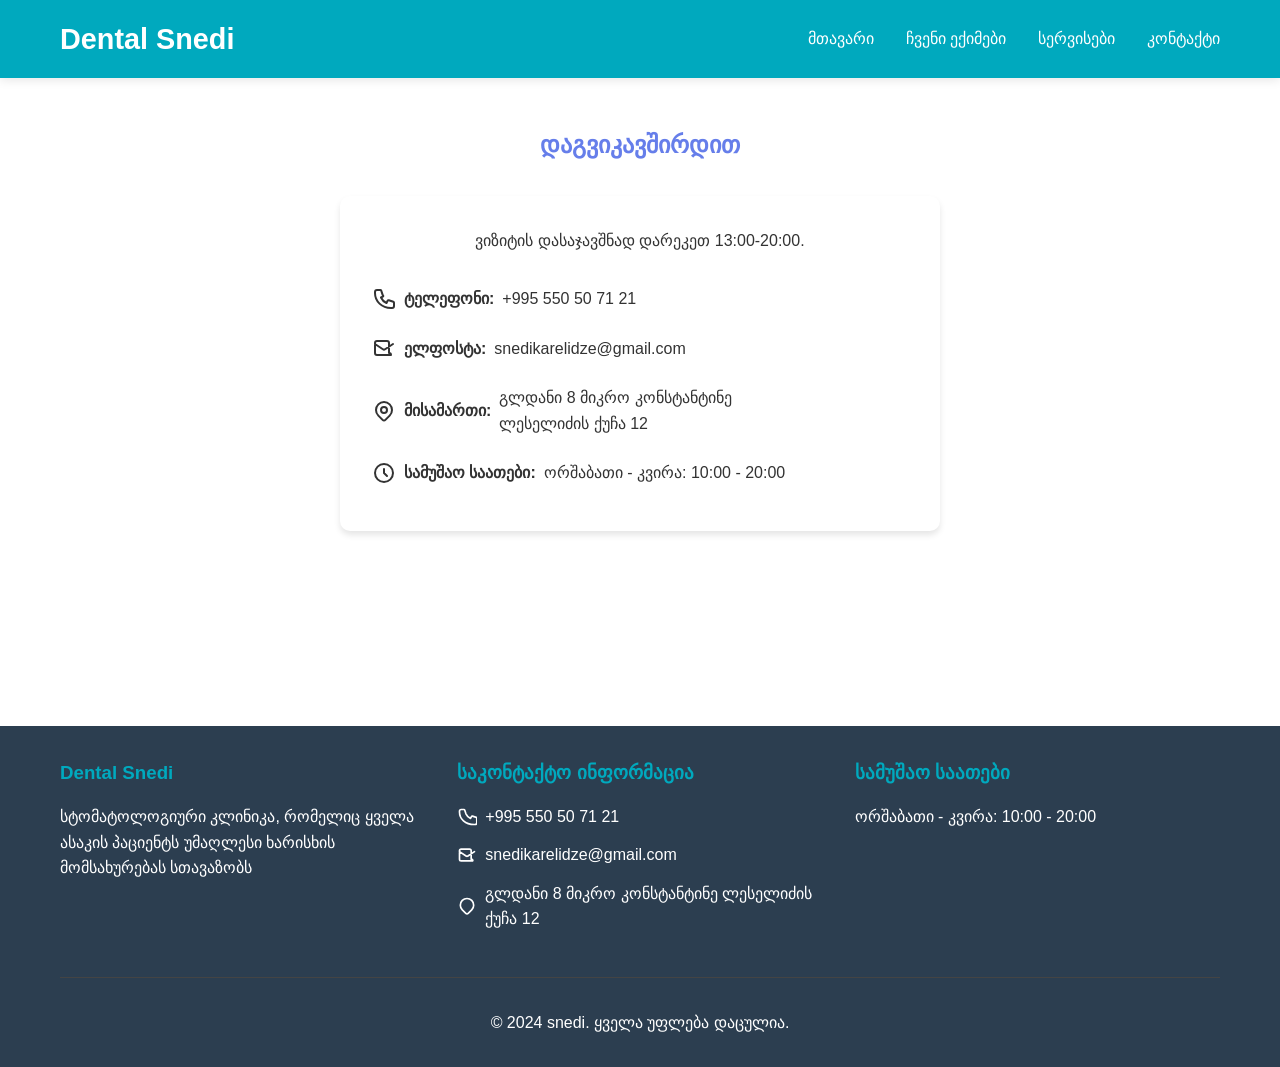
==== website/pages/contact.html @ 4deb9ffe "Add files via upload" ====
<!DOCTYPE html>
<html lang="ka">
<head>
    <meta charset="UTF-8">
    <meta name="viewport" content="width=device-width, initial-scale=1.0">
    <title>Dental Clinic Snedi </title>
    <link rel="stylesheet" href="../index.css">
</head>

<body>

<header>
    <div class="header-container">

        <div class="logo">
            <h1>Dental Snedi</h1>
        </div>

        <nav>
            <button class="menu-toggle" type="button" aria-label="Open menu" aria-expanded="false">☰</button>

            <ul id="navMenu">
                <li><a href="../index.html">მთავარი</a></li>
                <li><a href="doctors.html">ჩვენი ექიმები</a></li>
                <li><a href="services.html">სერვისები</a></li>
                <li><a href="contact.html">კონტაქტი</a></li>
            </ul>
        </nav>

    </div>
</header>

<main>

    <div class="page">

        <div class="container">

            <h2 style="text-align: center; margin-bottom: 2rem; color: #667eea;">
                დაგვიკავშირდით
            </h2>

            <div style="
                max-width: 600px;
                margin: 0 auto;
                background: white;
                padding: 2rem;
                border-radius: 10px;
                box-shadow: 0 4px 6px rgba(0,0,0,0.1);
            ">

                <p style="text-align: center; margin-bottom: 2rem;">
                     ვიზიტის დასაჯავშნად  დარეკეთ 13:00-20:00.
                </p>


                <div class="contact-item" style="margin-bottom: 1.5rem;">

                    <svg fill="none" stroke="currentColor" viewBox="0 0 24 24"
                         style="width: 24px; height: 24px;">

                        <path
                            stroke-linecap="round"
                            stroke-linejoin="round"
                            stroke-width="2"
                            d="M3 5a2 2 0 012-2h3.28a1 1 0 01.948.684l1.498 4.493a1 1 0 01.502 1.21l-2.257 1.13a11.042 11.042 0 005.516 5.516l1.13-2.257a1 1 0 011.21-.502l4.493 1.498a1 1 0 01.684.949V19a2 2 0 01-2 2h-1C9.716 21 3 14.284 3 6V5z"
                        ></path>

                    </svg>

                    <strong>ტელეფონი:</strong> +995 550 50 71 21

                </div>


                <div class="contact-item" style="margin-bottom: 1.5rem;">

                    <svg fill="none" stroke="currentColor" viewBox="0 0 24 24"
                         style="width: 24px; height: 24px;">

                        <path
                            stroke-linecap="round"
                            stroke-linejoin="round"
                            stroke-width="2"
                            d="M3 8l7.89 5.26a2 2 0 002.22 0L21 8M5 19h14a2 2 0 00-2-2V7a2 2 0 00-2-2H5a2 2 0 00-2 2v10a2 2 0 002 2z"
                        ></path>

                    </svg>

                    <strong>ელფოსტა:</strong> snedikarelidze@gmail.com

                </div>


                <div class="contact-item" style="margin-bottom: 1.5rem;">

                    <svg fill="none" stroke="currentColor" viewBox="0 0 24 24"
                         style="width: 24px; height: 24px;">

                        <path
                            stroke-linecap="round"
                            stroke-linejoin="round"
                            stroke-width="2"
                            d="M17.657 16.657L13.414 20.9a1.998 1.998 0 01-2.827 0l-4.244-4.243a8 8 0 1111.314 0z"
                        ></path>

                        <path
                            stroke-linecap="round"
                            stroke-linejoin="round"
                            stroke-width="2"
                            d="M15 11a3 3 0 11-6 0 3 3 0 016 0z"
                        ></path>

                    </svg>

                    <strong>მისამართი:</strong>
                 გლდანი 8 მიკრო კონსტანტინე <br /> ლესელიძის ქუჩა 12

                </div>
                <div class="contact-item">

                    <svg fill="none" stroke="currentColor" viewBox="0 0 24 24"
                         style="width: 24px; height: 24px;">

                        <path
                            stroke-linecap="round"
                            stroke-linejoin="round"
                            stroke-width="2"
                            d="M12 8v4l3 3m6-3a9 9 0 11-18 0 9 9 0 0118 0z"
                        ></path>

                    </svg>

                    <strong>სამუშაო საათები:</strong>
                  ორშაბათი - კვირა: 10:00 - 20:00

                </div>

            </div>
        </div>

    </div>

</main>

<footer>

    <div class="footer-container">

        <div class="footer-content">

            <div class="footer-section">
                <h3>Dental Snedi</h3>

                <p>
                   სტომატოლოგიური კლინიკა, რომელიც ყველა ასაკის პაციენტს უმაღლესი ხარისხის მომსახურებას სთავაზობს
                </p>
            </div>


            <div class="footer-section">

                <h3>საკონტაქტო ინფორმაცია</h3>


                <div class="contact-item">

                    <svg fill="none" stroke="currentColor" viewBox="0 0 24 24">

                        <path
                            stroke-linecap="round"
                            stroke-linejoin="round"
                            stroke-width="2"
                            d="M3 5a2 2 0 012-2h3.28a1 1 0 01.948.684l1.498 4.493a11.042 11.042 0 005.516 5.516l1.13-2.257a1 1 0 011.21-.502l4.493 1.498a1 1 0 01.684.949V19a2 2 0 01-2 2h-1C9.716 21 3 14.284 3 6V5z"
                        ></path>

                    </svg>

                    <span>+995 550 50 71 21</span>

                </div>


                <div class="contact-item">

                    <svg fill="none" stroke="currentColor" viewBox="0 0 24 24">

                        <path
                            stroke-linecap="round"
                            stroke-linejoin="round"
                            stroke-width="2"
                            d="M3 8l7.89 5.26a2 2 0 002.22 0L21 8M5 19h14a2 2 0 00-2-2V7a2 2 0 00-2-2H5a2 2 0 00-2 2v10a2 2 0 002 2z"
                        ></path>

                    </svg>

                    <span>snedikarelidze@gmail.com</span>

                </div>


                <div class="contact-item">

                    <svg fill="none" stroke="currentColor" viewBox="0 0 24 24">

                        <path
                            stroke-linecap="round"
                            stroke-linejoin="round"
                            stroke-width="2"
                            d="M17.657 16.657L13.414 20.9a1.998 1.998 0 01-2.827 0l-4.244-4.243a8 8 0 1111.314 0z"
                        ></path>

                    </svg>

                    <span>
                        გლდანი 8 მიკრო კონსტანტინე ლესელიძის  ქუჩა 12
                    </span>

                </div>

            </div>


            <div class="footer-section">

                <h3>სამუშაო საათები</h3>

                <p>
                    ორშაბათი - კვირა: 10:00 - 20:00<br>
                </p>

            </div>

        </div>


        <div class="footer-bottom">
            <p>&copy; 2024 snedi. ყველა უფლება დაცულია.</p>
        </div>

    </div>

</footer>

<script src="../index.js"></script>

</body>
</html>
---- website/index.css ----
* {
    margin: 0;
    padding: 0;
    box-sizing: border-box;
}

html {
    width: 100%;
    overflow-x: hidden;
}

body {
    font-family: 'Segoe UI', Tahoma, Geneva, Verdana, sans-serif;
    line-height: 1.6;
    color: #333;
    width: 100%;
    min-width: 0;
    overflow-x: hidden;
}

header {
    background: #00a9be;
    color: white;
    padding: 1rem 0;
    position: sticky;
    top: 0;
    z-index: 1000;
    box-shadow: 0 2px 10px rgba(0,0,0,0.1);
}

.header-container {
    max-width: 1200px;
    margin: 0 auto;
    padding: 0 20px;
    display: flex;
    justify-content: space-between;
    align-items: center;
    position: relative;
}

.logo h1 {
    font-size: 1.8rem;
    font-weight: 700;
}

nav ul {
    list-style: none;
    display: flex;
    gap: 2rem;
    align-items: center;
}

nav a {
    color: white;
    text-decoration: none;
    font-weight: 500;
    transition: opacity 0.3s;
}

nav a:hover,
nav a:focus-visible {
    opacity: 0.8;
}

.menu-toggle {
    display: none;
    background: none;
    border: none;
    color: white;
    font-size: 1.5rem;
    cursor: pointer;
    padding: 0.25rem 0.5rem;
}

main {
    min-height: calc(100vh - 300px);
}

.page {
    display: block;
}

.container {
    max-width: 1200px;
    margin: 0 auto;
    padding: 3rem 20px;
}

.hero {
    text-align: center;
    padding: 4rem 20px;
    background: linear-gradient(135deg, #f5f7fa 0%, #c3cfe2 100%);
}

.hero h2 {
    font-size: 2.5rem;
    margin-bottom: 1rem;
    color: #00a9be;
}

.hero p {
    font-size: 1.2rem;
    margin-bottom: 2rem;
    color: #555;
}

.cta-button {
    display: inline-block;
    background: #00a9be;
    color: white;
    padding: 1rem 2rem;
    text-decoration: none;
    border-radius: 50px;
    font-weight: 600;
    transition: transform 0.3s, box-shadow 0.3s;
}

.cta-button:hover,
.cta-button:focus-visible {
    transform: translateY(-2px);
    box-shadow: 0 5px 15px #00a9be;
}

.services {
    display: grid;
    grid-template-columns: repeat(auto-fit, minmax(250px, 1fr));
    gap: 2rem;
    margin-top: 3rem;
}

.service-card {
    background: white;
    padding: 2rem;
    border-radius: 10px;
    box-shadow: 0 4px 6px rgba(0,0,0,0.1);
    text-align: center;
    transition: transform 0.3s;
    min-width: 0;
}

.service-card:hover {
    transform: translateY(-5px);
}

.service-card h3 {
    color: #00a9be;
    margin-bottom: 1rem;
}

.doctors-grid {
    display: grid;
    grid-template-columns: repeat(auto-fit, minmax(300px, 1fr));
    gap: 2rem;
}

.doctor-card {
    background: white;
    border-radius: 10px;
    overflow: hidden;
    box-shadow: 0 4px 6px rgba(0,0,0,0.1);
    transition: transform 0.3s;
    min-width: 0;
}

.doctor-card:hover {
    transform: translateY(-5px);
}

.doctor-image {
    width: 100%;
    height: 300px;
    object-fit: cover;
    display: block;
}

.doctor-info {
    padding: 1.5rem;
}

.doctor-info h3 {
    color: #00a9be;
    margin-bottom: 0.5rem;
}

.doctor-info .title {
    color: #00a9be;
    font-weight: 600;
    margin-bottom: 0.5rem;
}

.doctor-info .specialty {
    color: #666;
    font-size: 0.9rem;
    margin-bottom: 1rem;
}

footer {
    background: #2c3e50;
    color: white;
    padding: 2rem 0;
    margin-top: 3rem;
}

.footer-container {
    max-width: 1200px;
    margin: 0 auto;
    padding: 0 20px;
}

.footer-content {
    display: grid;
    grid-template-columns: repeat(auto-fit, minmax(250px, 1fr));
    gap: 2rem;
    margin-bottom: 2rem;
}

.footer-section {
    min-width: 0;
}

.footer-section h3 {
    margin-bottom: 1rem;
    color: #00a9be;
}

.contact-item {
    display: flex;
    align-items: center;
    gap: 0.5rem;
    margin-bottom: 0.8rem;
    min-width: 0;
}

.contact-item svg {
    width: 20px;
    height: 20px;
    flex: 0 0 auto;
}

.contact-item span,
.contact-item strong {
    overflow-wrap: anywhere;
}

.footer-bottom {
    text-align: center;
    padding-top: 2rem;
    border-top: 1px solid #444;
}

@media (max-width: 768px) {
    .header-container {
        padding: 0 16px;
    }

    .logo h1 {
        font-size: 1.45rem;
    }

    nav ul {
        display: none;
        flex-direction: column;
        position: absolute;
        top: 100%;
        left: 0;
        right: 0;
        background: #00a9be;
        padding: 1rem 20px 1.25rem;
        gap: 1rem;
        box-shadow: 0 6px 12px rgba(0,0,0,0.12);
        align-items: flex-start;
    }

    nav ul.active {
        display: flex;
    }

    .menu-toggle {
        display: block;
    }

    .hero {
        padding: 3rem 16px;
    }

    .hero h2 {
        font-size: 2rem;
    }

    .hero p {
        font-size: 1.05rem;
    }

    .container {
        padding: 2.5rem 16px;
    }

    .services,
    .doctors-grid {
        grid-template-columns: 1fr;
        gap: 1.25rem;
    }

    .service-card,
    .doctor-info {
        padding: 1.5rem;
    }

    .doctor-image {
        height: 280px;
    }

    .footer-container {
        padding: 0 16px;
    }

    .footer-content {
        grid-template-columns: 1fr;
        gap: 1.5rem;
    }
}

@media (max-width: 480px) {
    .logo h1 {
        font-size: 1.25rem;
    }

    .hero h2 {
        font-size: 1.7rem;
    }

    .hero p {
        font-size: 1rem;
    }

    .cta-button {
        width: 100%;
        max-width: 320px;
    }

    .doctor-image {
        height: 240px;
    }
}
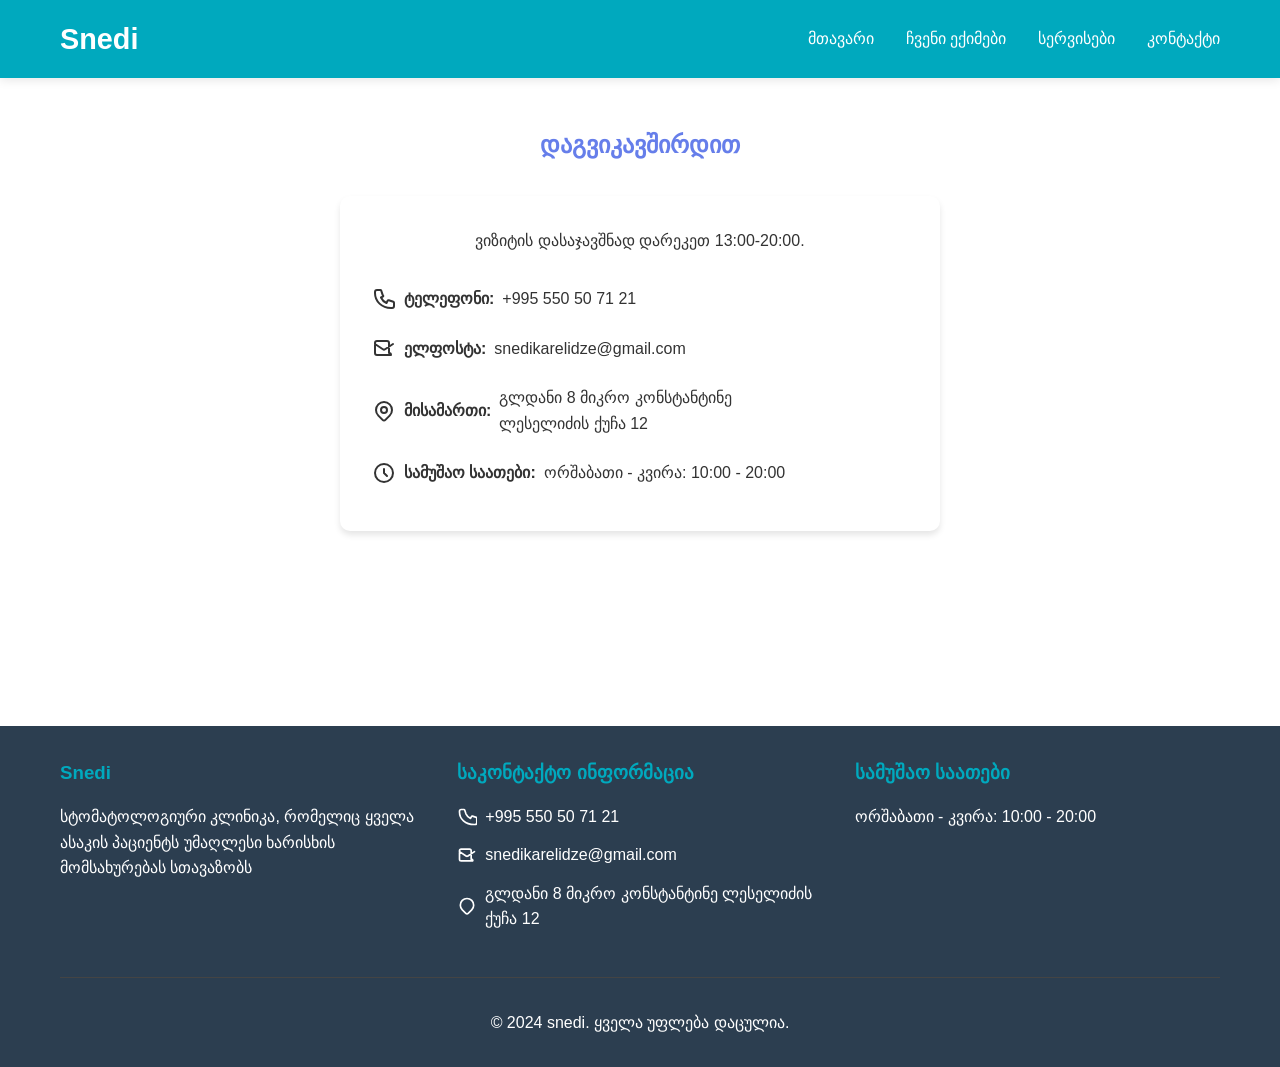
==== commit 5d98d482: "Update contact.html" ====
--- a/website/pages/contact.html
+++ b/website/pages/contact.html
@@ -13,7 +13,7 @@
     <div class="header-container">
 
         <div class="logo">
-            <h1>Dental Snedi</h1>
+            <h1> Snedi</h1>
         </div>
 
         <nav>
@@ -150,7 +150,7 @@
         <div class="footer-content">
 
             <div class="footer-section">
-                <h3>Dental Snedi</h3>
+                <h3> Snedi</h3>
 
                 <p>
                    სტომატოლოგიური კლინიკა, რომელიც ყველა ასაკის პაციენტს უმაღლესი ხარისხის მომსახურებას სთავაზობს
